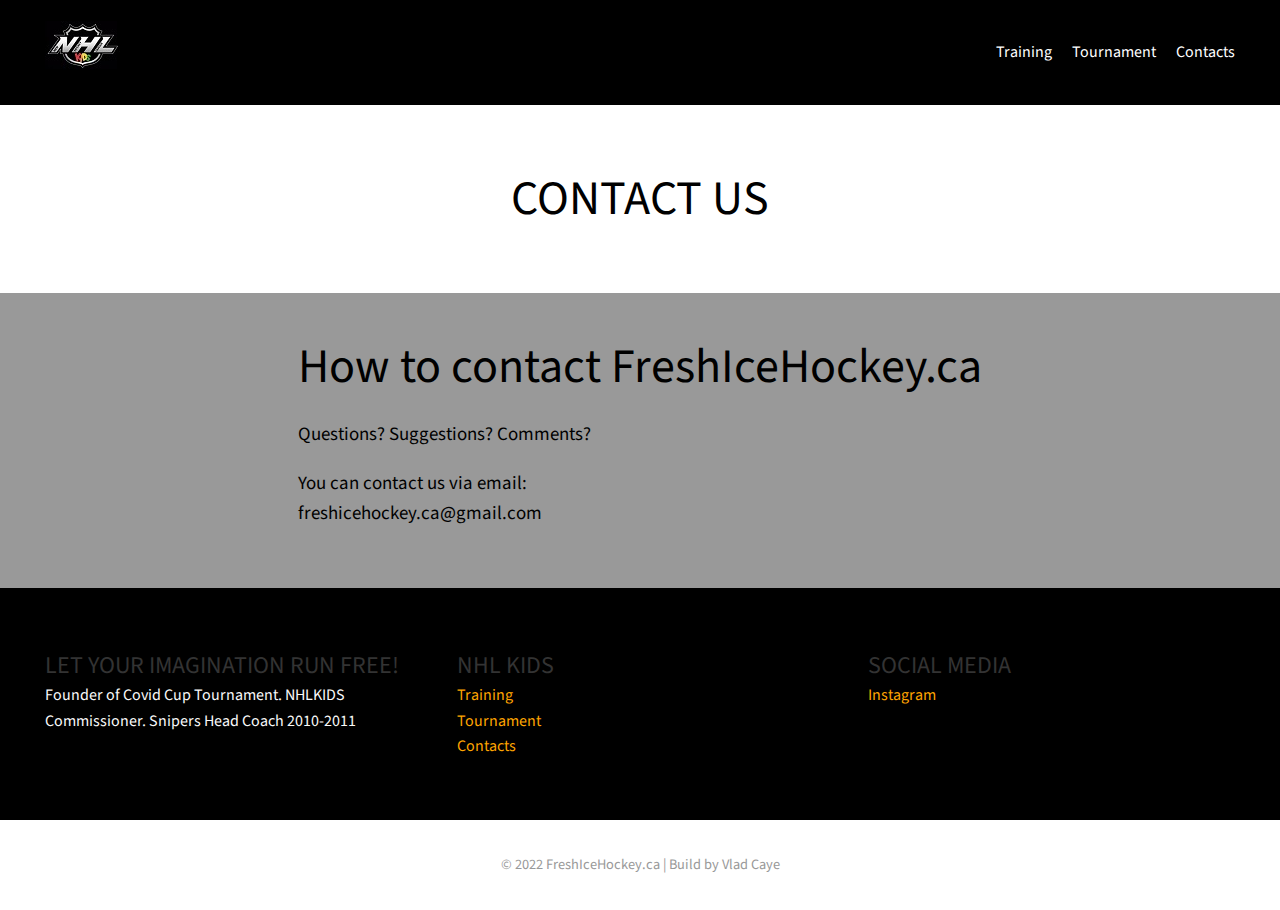
==== contacts.html @ ae730fc8 "new initiation" ====
<!DOCTYPE html>
<html lang="en">

<head>
    <title>NHL Kids | FreshIceHockey.ca - Contact us</title>
    <meta charset="UTF-8" />
    <meta http-equiv="X-UA-Compatible" content="IE=edge" />
    <meta name="viewport" content="width=device-width, initial-scale=1.0" />
    <link rel="icon" type="image/png" sizes="75x75" href="/images/icons/favicon.ico">
    <link rel="preconnect" href="https://fonts.googleapis.com">
    <link rel="preconnect" href="https://fonts.gstatic.com" crossorigin>
    <link href="https://fonts.googleapis.com/css2?family=Source+Sans+Pro:ital,wght@0,400;0,700;1,400&display=swap"
        rel="stylesheet">
    <link rel="stylesheet" href="/css/styles.css" />
</head>

<body>

    <title>FreshIceHockey.ca</title>
    </head>

    <body>
        <div class="header">
            <h1 class="logo"><a href="/home.html"><img src="/images/icons/NewFIH2_header2.jpg" alt=""></a></h1>

            <ul class="nav">
                <li><a href="/training.html">Training</a></li>
                <li><a href="/tournament.html">Tournament</a></li>
                <li><a href="/contacts.html">Contacts</a></li>
            </ul>
        </div>

        <div class="hero">
            <div class="hero-inner">
                <h1>CONTACT US</h1>
            </div>
        </div>

        <div class="space">
            <div class="space-inner">
                <h1>How to contact FreshIceHockey.ca</h1>
                <p>Questions? Suggestions? Comments?</p>
                <p>You can contact us via email: <br>
                    freshicehockey.ca@gmail.com
                </p>
                </div>
        </div>

        <div class="features">
            <div class="features-inner">
                <div class="featured-item">
                    <h3>LET YOUR IMAGINATION RUN FREE!</h3>
                    <p>Founder of Covid Cup Tournament. NHLKIDS Commissioner. Snipers Head Coach 2010-2011</p>
                </div>

                <div class="featured-item">
                    <h3>NHL KIDS</h3>
                    <p><a href="training.html">Training</a></p>
                    <p><a href="tournament.html">Tournament</a></p>
                    <p><a href="/contacts.html">Contacts</a></p>
                </div>

                <div class="featured-item">
                    <h3>SOCIAL MEDIA</h3>
                    <p><a href="https://www.instagram.com/freshicehockey.ca/" alt="FreshIceHockey's Instagram"
                            target="_blank">Instagram</a></p>
                </div>
            </div>
        </div>

        <div class="footer">
            <p>&copy; 2022 <a href="/index.html" alt="NHL KIDS | FreshIceHockey.ca">FreshIceHockey.ca</a> | Build by <a
                    href="https://www.instagram.com/vladcaye/" alt="Vlad Caye's Instagram" target="_blank">Vlad Caye</a></p>
        </div>

    </body>

</html>
---- css/styles.css ----
body {
  margin: 0;
  font-family: "Source Sans Pro", sans-serif;
}

.header {
  padding: 0 45px;
  background-color: #000;
  color: #fff;
  display: flex;
  justify-content: space-between;
  align-items: center;
  flex-wrap: wrap;
}

.header a {
  color: #fff;
  text-decoration: none;
}

.header a:hover {
  color: orange;
  display: block;
  transition: all 0.2s ease-out;
}

.nav a {
  color: #fff;
  text-decoration: none;
}

.nav a:hover {
  color: orangered;
  transform: rotate(2deg);
  display: block;
  transition: all 0.2s ease-out;
}

.nav {
  list-style: none;
  margin: 0;
  padding: 0;
  display: flex;
}

.nav li {
  margin-left: 20px;
}

.hero-index {
  background-color: #f9f9f9;
  padding: 60px 40px;
  display: flex;
  justify-content: center;
}

.hero-index-inner {
  max-width: 760px;
  height:500px;
}
.hero {
  position:relative;
  padding: 60px 40px;
  display: flex;
  justify-content: center;
}

.hero-img {
  top:0;
  left:0;
  position:absolute;
  width:100%;
  height:100%;
  z-index:-1;
  opacity: 0.5;
}

.hero-inner {
  max-width: 760px;
}

.hero h1 {
  font-weight: normal;
  font-size: 3rem;
  margin: 0;
}

.hero p {
  font-size: 1.18rem;
  line-height: 1.6;
}


.space {
  background-color: #999;
  padding: 40px 40px;
  display: flex;
  justify-content: center;
}

.space-inner {
  max-width: 760px; 
}

.space h1 {
  font-weight: normal;
  font-size: 3rem;
  margin: 0;
}

.space h3 {
  font-weight: bold;
  font-size: 1.5rem;
  margin: 0;
  padding: 30px 0 0 0;
}

.space p {
  font-size: 1.18rem;
  line-height: 1.6;
}

.button {
  background-color: #111;
  color: #fff;
  text-decoration: none;
  padding: 12px 20px;
  border-radius: 8px;
  font-size: 1.18rem;
  display: inline-block;
}

.features a {
  color: orange;
  text-decoration: none;
}

.features a:hover {
  color: orangered;
  transform: rotate(.5deg);
  display: block;
  transition: all 0.2s ease-out;
}

.features {
  background-color: #000;
  padding: 60px 45px;
}

.features-inner {
  max-width: 1200px;
  margin: 0 auto;
  display: grid;
  grid-template-columns: repeat(auto-fit, minmax(300px, 1fr));
  grid-column-gap: 45px;
  grid-row-gap: 45px;
}

.featured-item h3 {
  color: #333;
  font-size: 1.5rem;
  font-weight: normal;
  margin: 0;
}

.featured-item p {
  margin: 0;
  line-height: 1.6;
  color: #f9f9f9;
}

.footer {
  text-align: center;
  padding: 20px 0;
  color: #999;
  font-size: .9rem;
}

.footer a {
  color: #999;
  text-decoration: none;
}

.footer a:hover {
  color: #000;
  transition: all 0.3s ease-out;
}
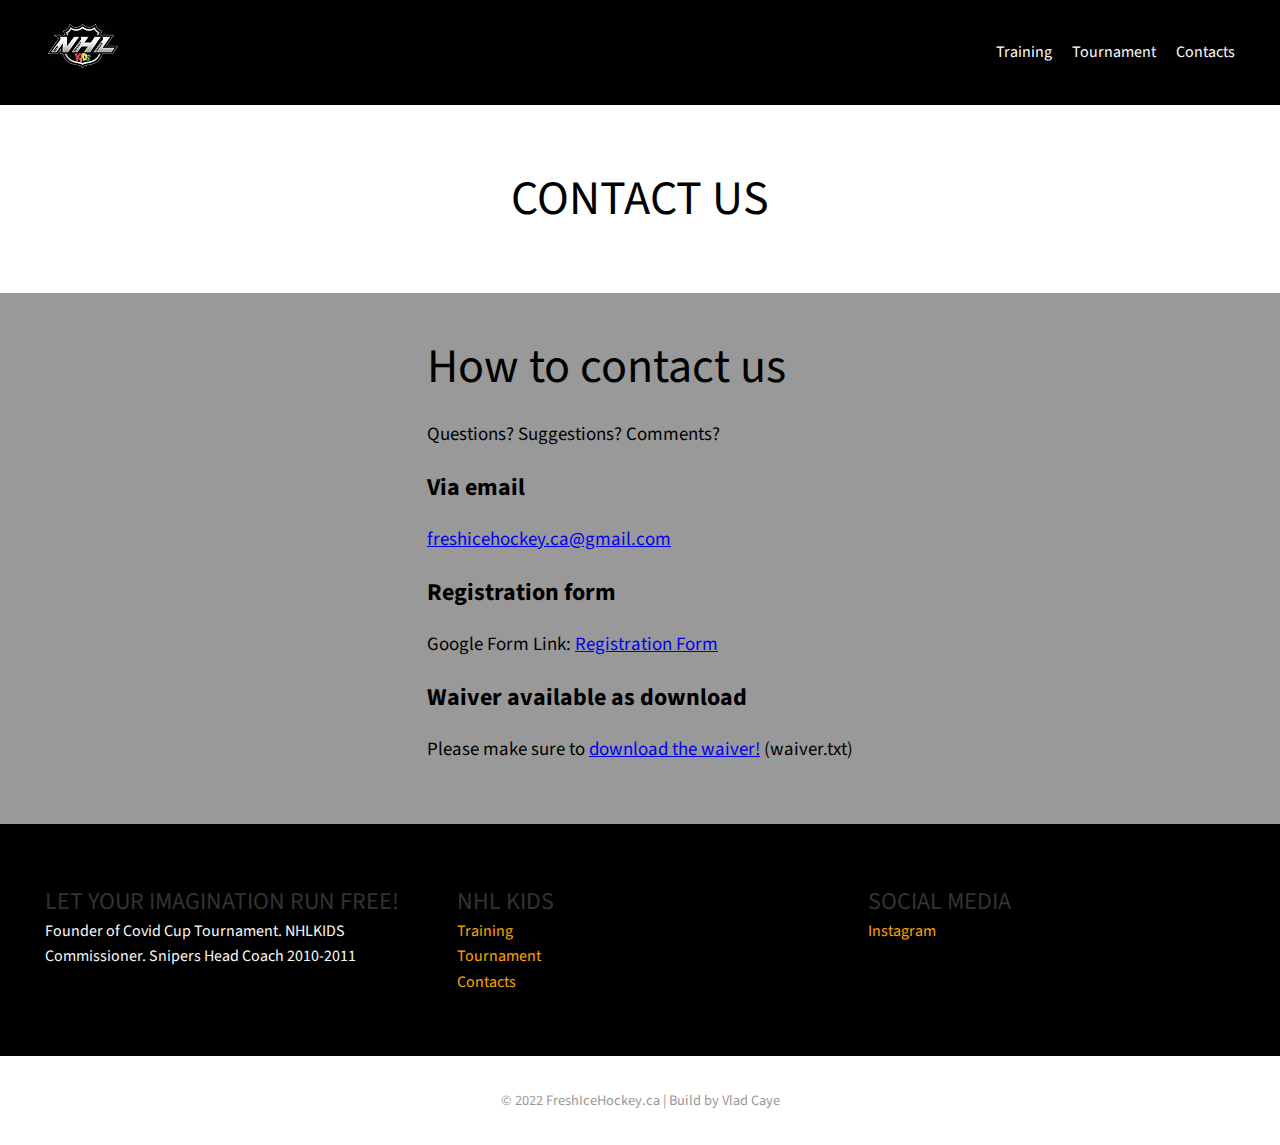
==== commit f64706bd: "finishing touches" ====
--- a/contacts.html
+++ b/contacts.html
@@ -38,12 +38,20 @@
 
         <div class="space">
             <div class="space-inner">
-                <h1>How to contact FreshIceHockey.ca</h1>
+                <h1>How to contact us</h1>
                 <p>Questions? Suggestions? Comments?</p>
-                <p>You can contact us via email: <br>
-                    freshicehockey.ca@gmail.com
-                </p>
-                </div>
+
+                <h2>Via email</h2>
+                <p><a href="mailto:freshicehockey.ca@gmail.com">freshicehockey.ca@gmail.com</a></p>
+
+                <h2>Registration form</h2>
+                <p>Google Form Link: <a
+                        href="https://docs.google.com/forms/d/e/1FAIpQLScAKwM9e8Dm_E5J-NxVZ4MuoDPHCTrLbGmMP7MEJak_aOc_aQ/viewform"
+                        target="_blank">Registration Form</a></p>
+
+                <h2>Waiver available as download</h2>
+                <p>Please make sure to <a href="/info/waiver.txt" download>download the waiver!</a> (waiver.txt)</p>
+            </div>
         </div>
 
         <div class="features">
@@ -70,7 +78,8 @@
 
         <div class="footer">
             <p>&copy; 2022 <a href="/index.html" alt="NHL KIDS | FreshIceHockey.ca">FreshIceHockey.ca</a> | Build by <a
-                    href="https://www.instagram.com/vladcaye/" alt="Vlad Caye's Instagram" target="_blank">Vlad Caye</a></p>
+                    href="https://www.instagram.com/vladcaye/" alt="Vlad Caye's Instagram" target="_blank">Vlad Caye</a>
+            </p>
         </div>
 
     </body>
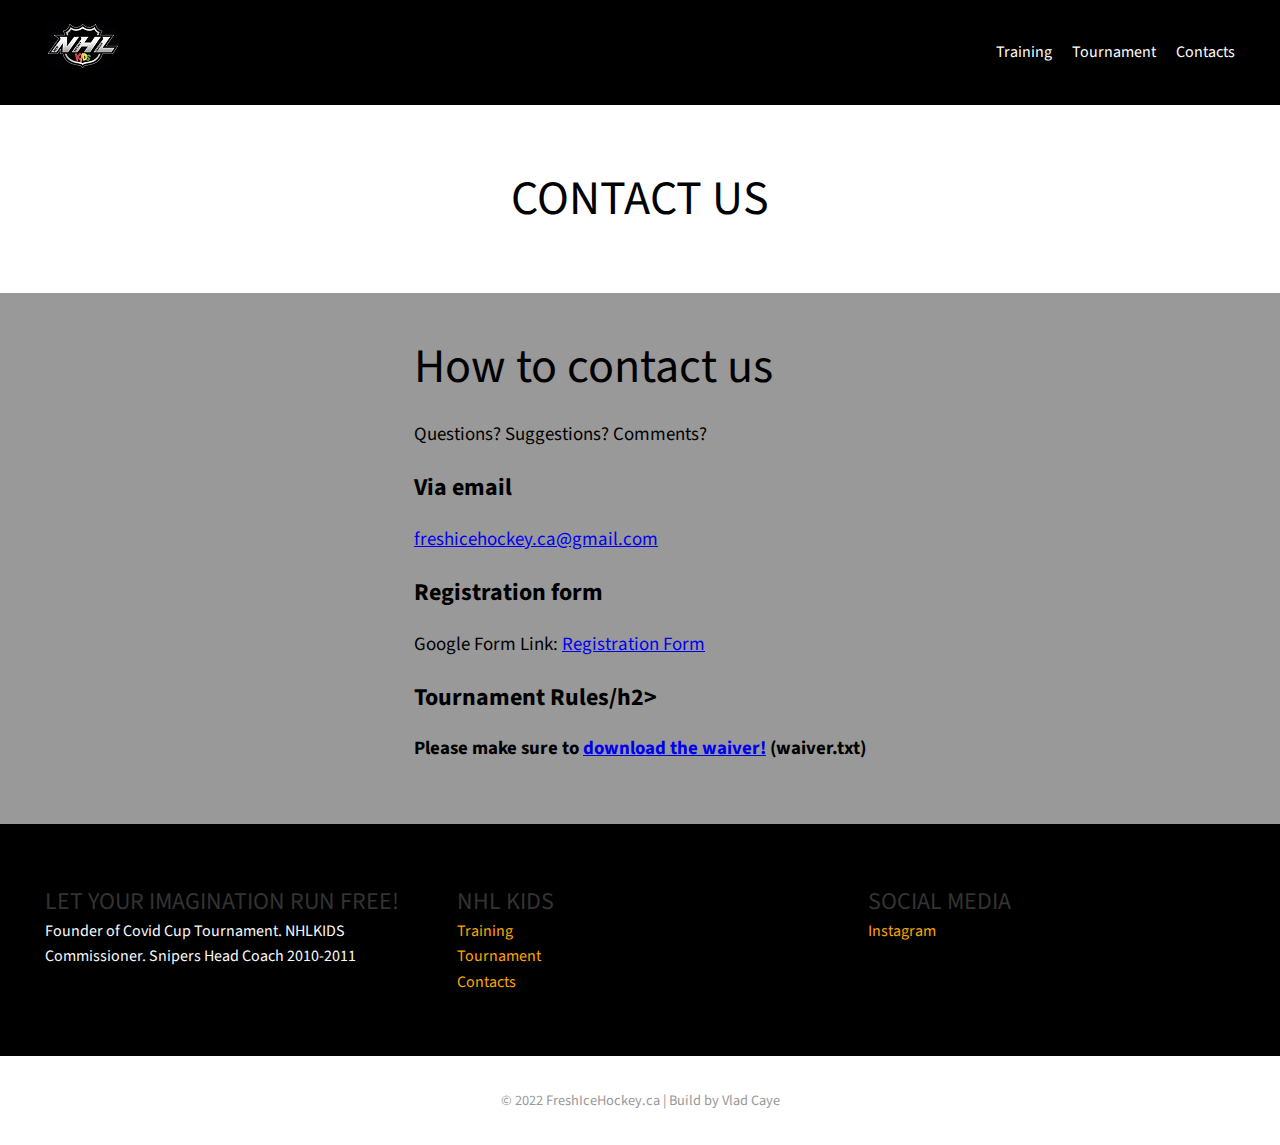
==== commit b6b7e186: "changes to links and buttons" ====
--- a/contacts.html
+++ b/contacts.html
@@ -49,7 +49,7 @@
                         href="https://docs.google.com/forms/d/e/1FAIpQLScAKwM9e8Dm_E5J-NxVZ4MuoDPHCTrLbGmMP7MEJak_aOc_aQ/viewform"
                         target="_blank">Registration Form</a></p>
 
-                <h2>Waiver available as download</h2>
+                <h2>Tournament Rules/h2>
                 <p>Please make sure to <a href="/info/waiver.txt" download>download the waiver!</a> (waiver.txt)</p>
             </div>
         </div>
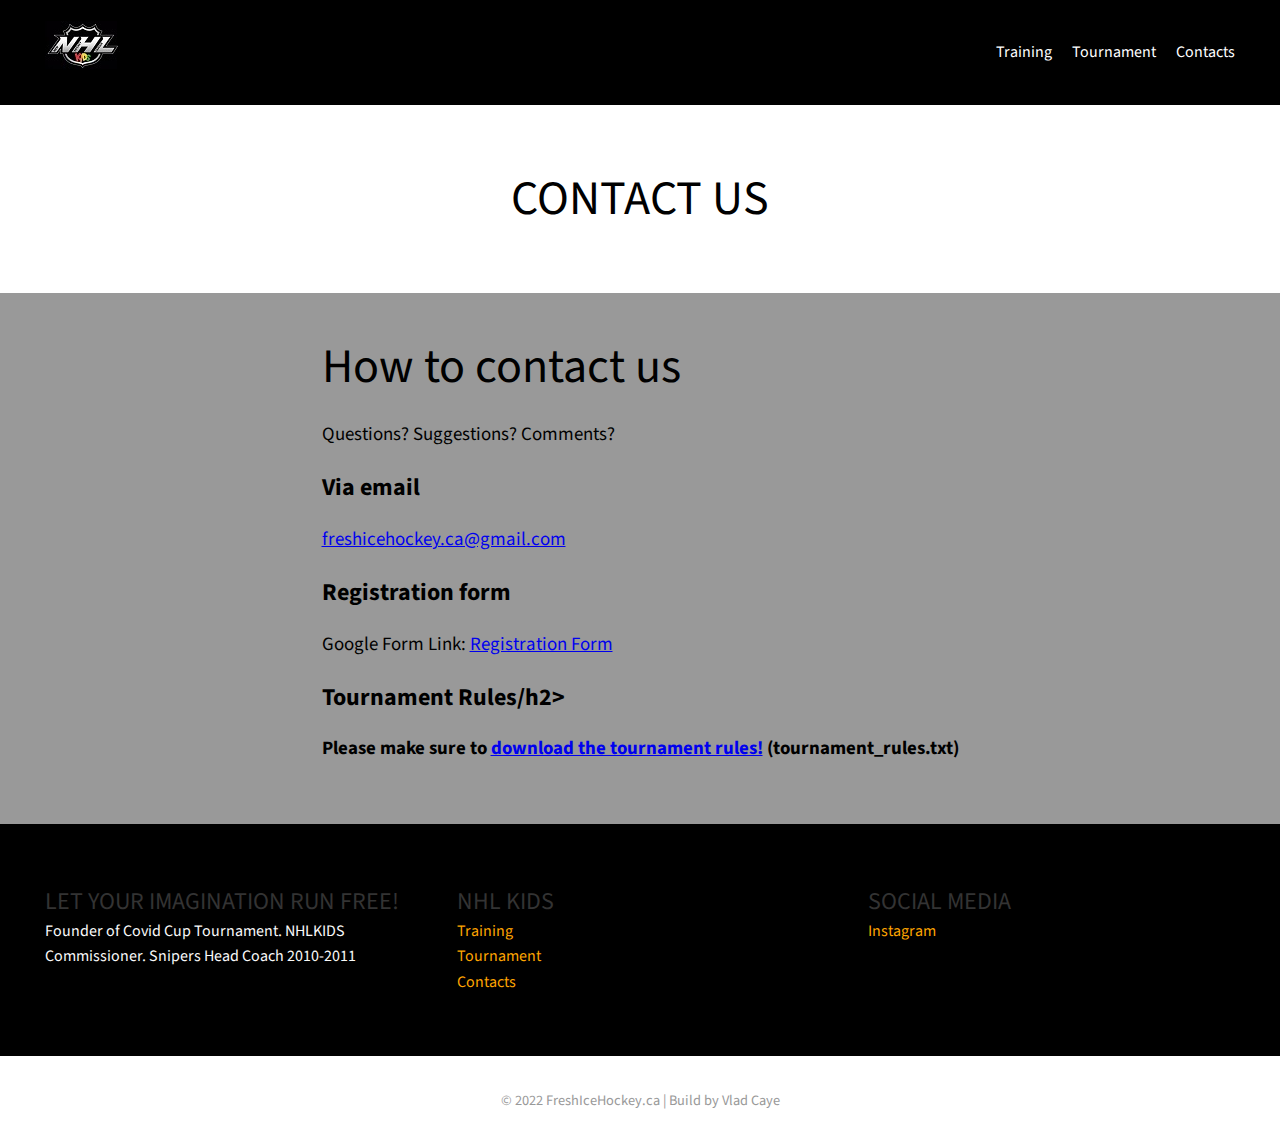
==== commit 15341572: "fixed the download link and address" ====
--- a/contacts.html
+++ b/contacts.html
@@ -50,7 +50,7 @@
                         target="_blank">Registration Form</a></p>
 
                 <h2>Tournament Rules/h2>
-                <p>Please make sure to <a href="/info/waiver.txt" download>download the waiver!</a> (waiver.txt)</p>
+                <p>Please make sure to <a href="/info/tournament_rules.txt" download>download the tournament rules!</a> (tournament_rules.txt)</p>
             </div>
         </div>
 
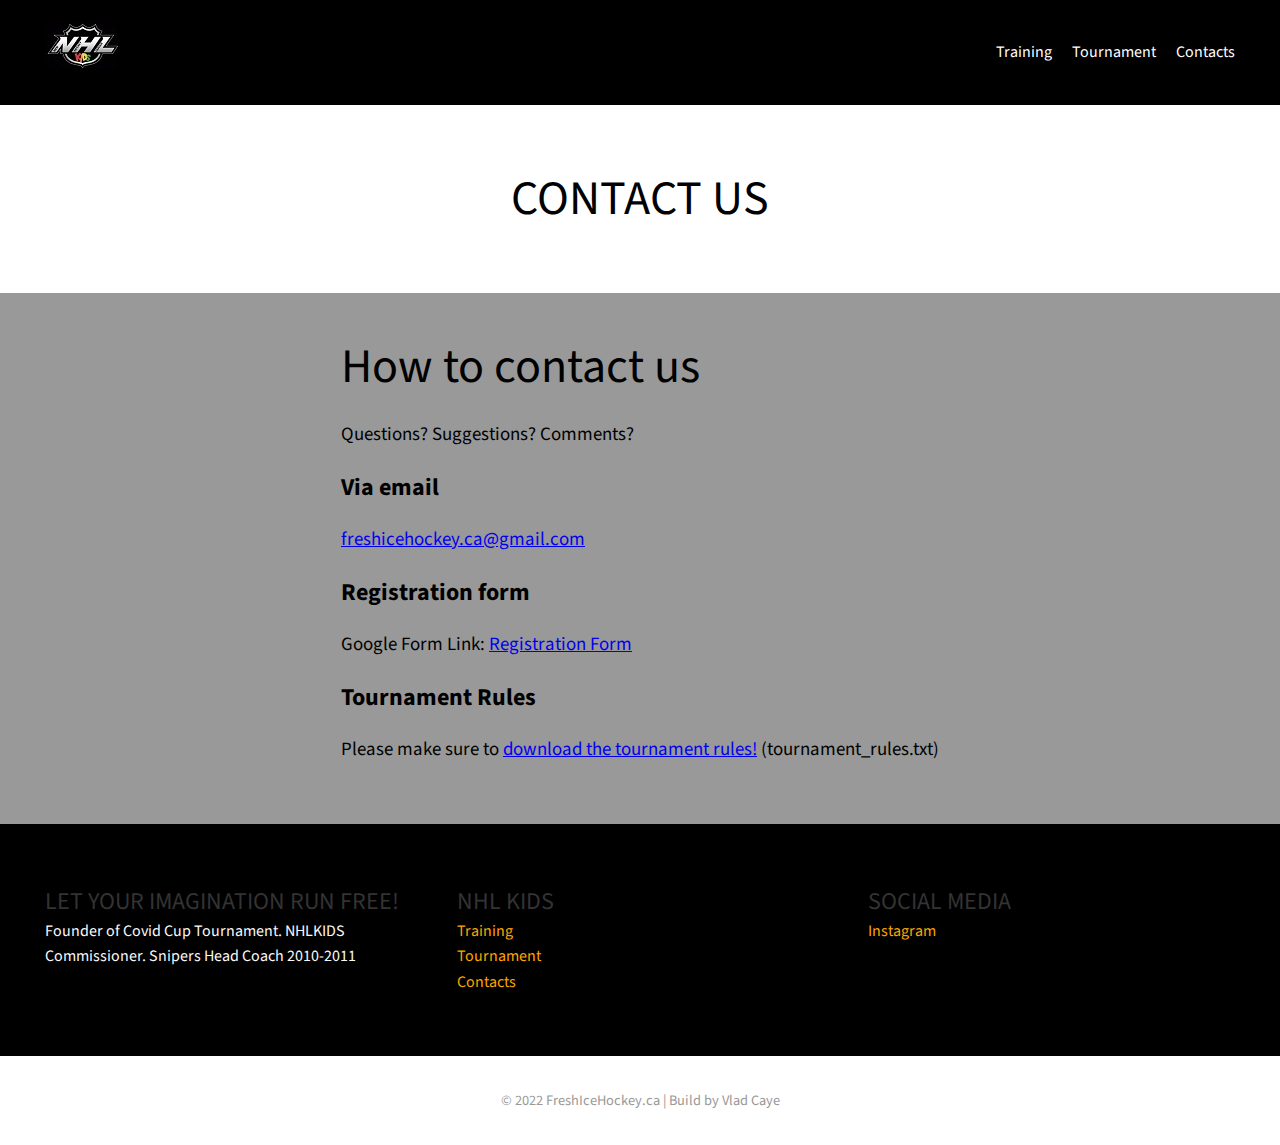
==== commit adfda6ce: "Final stages" ====
--- a/contacts.html
+++ b/contacts.html
@@ -49,7 +49,7 @@
                         href="https://docs.google.com/forms/d/e/1FAIpQLScAKwM9e8Dm_E5J-NxVZ4MuoDPHCTrLbGmMP7MEJak_aOc_aQ/viewform"
                         target="_blank">Registration Form</a></p>
 
-                <h2>Tournament Rules/h2>
+                <h2>Tournament Rules</h2>
                 <p>Please make sure to <a href="/info/tournament_rules.txt" download>download the tournament rules!</a> (tournament_rules.txt)</p>
             </div>
         </div>
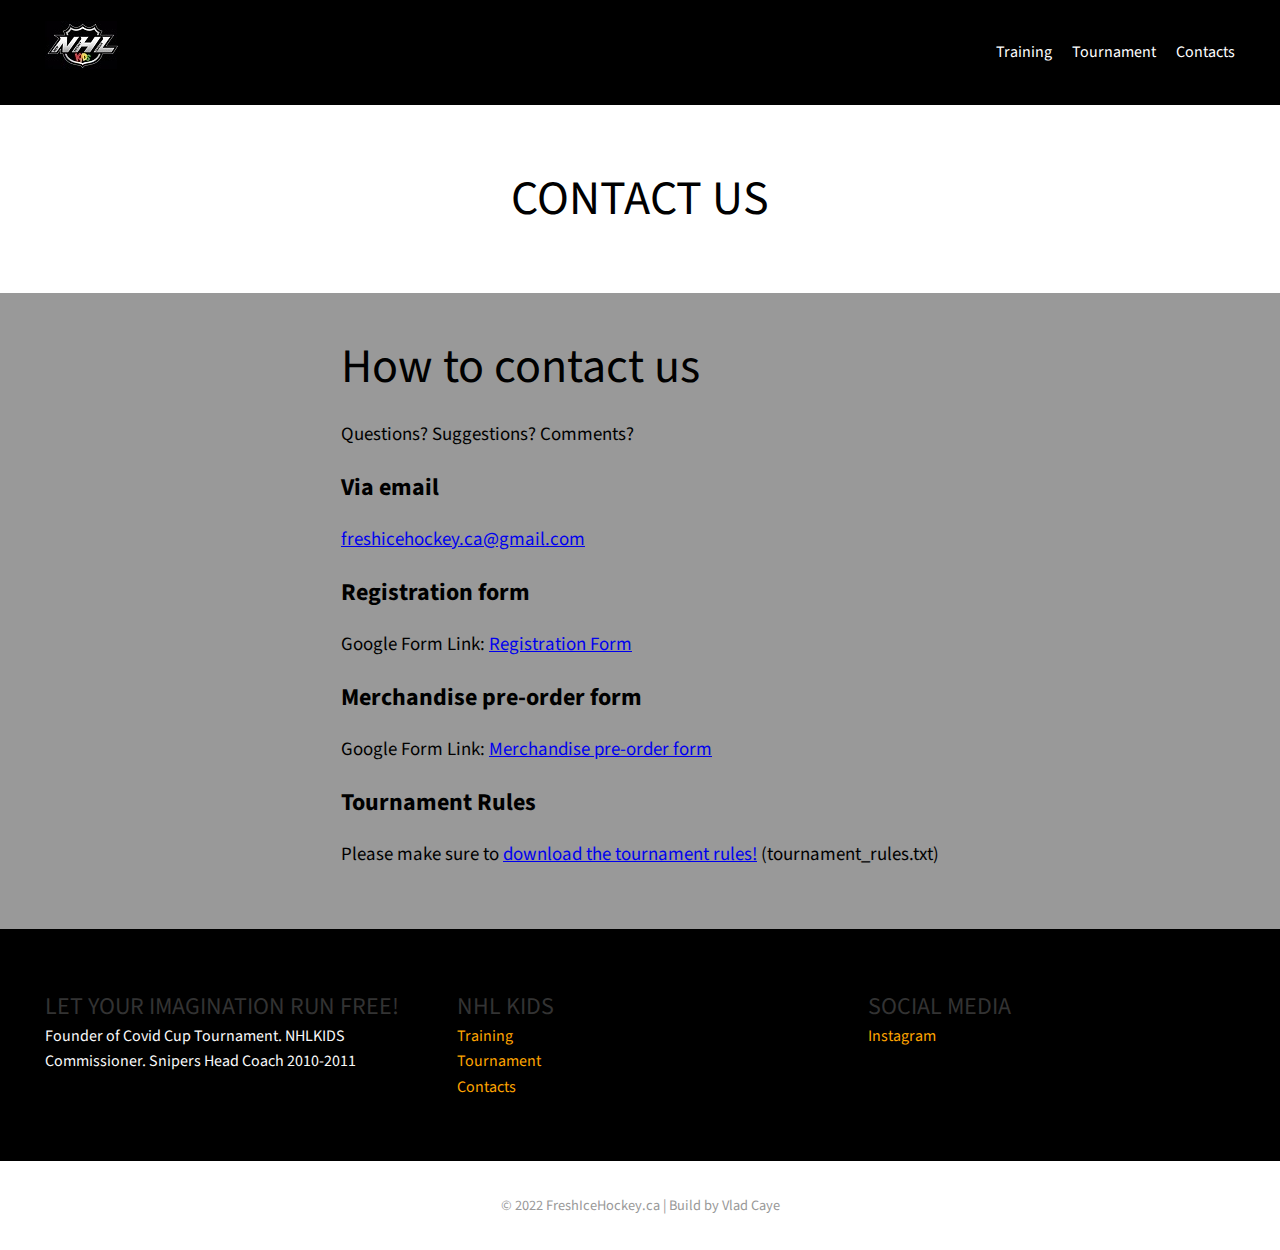
==== commit 01440950: "Added a new form link" ====
--- a/contacts.html
+++ b/contacts.html
@@ -49,6 +49,11 @@
                         href="https://docs.google.com/forms/d/e/1FAIpQLScAKwM9e8Dm_E5J-NxVZ4MuoDPHCTrLbGmMP7MEJak_aOc_aQ/viewform"
                         target="_blank">Registration Form</a></p>
 
+                <h2>Merchandise pre-order form</h2>
+                <p>Google Form Link: <a
+                    href="https://docs.google.com/forms/d/e/1FAIpQLSdfyIR5-z1bqDPVwlUwKctEXPGzKGt5qlT8zrzIhIadcf4g4g/viewform?vc=0&c=0&w=1&flr=0"
+                    target="_blank">Merchandise pre-order form</a></p>
+
                 <h2>Tournament Rules</h2>
                 <p>Please make sure to <a href="/info/tournament_rules.txt" download>download the tournament rules!</a> (tournament_rules.txt)</p>
             </div>
